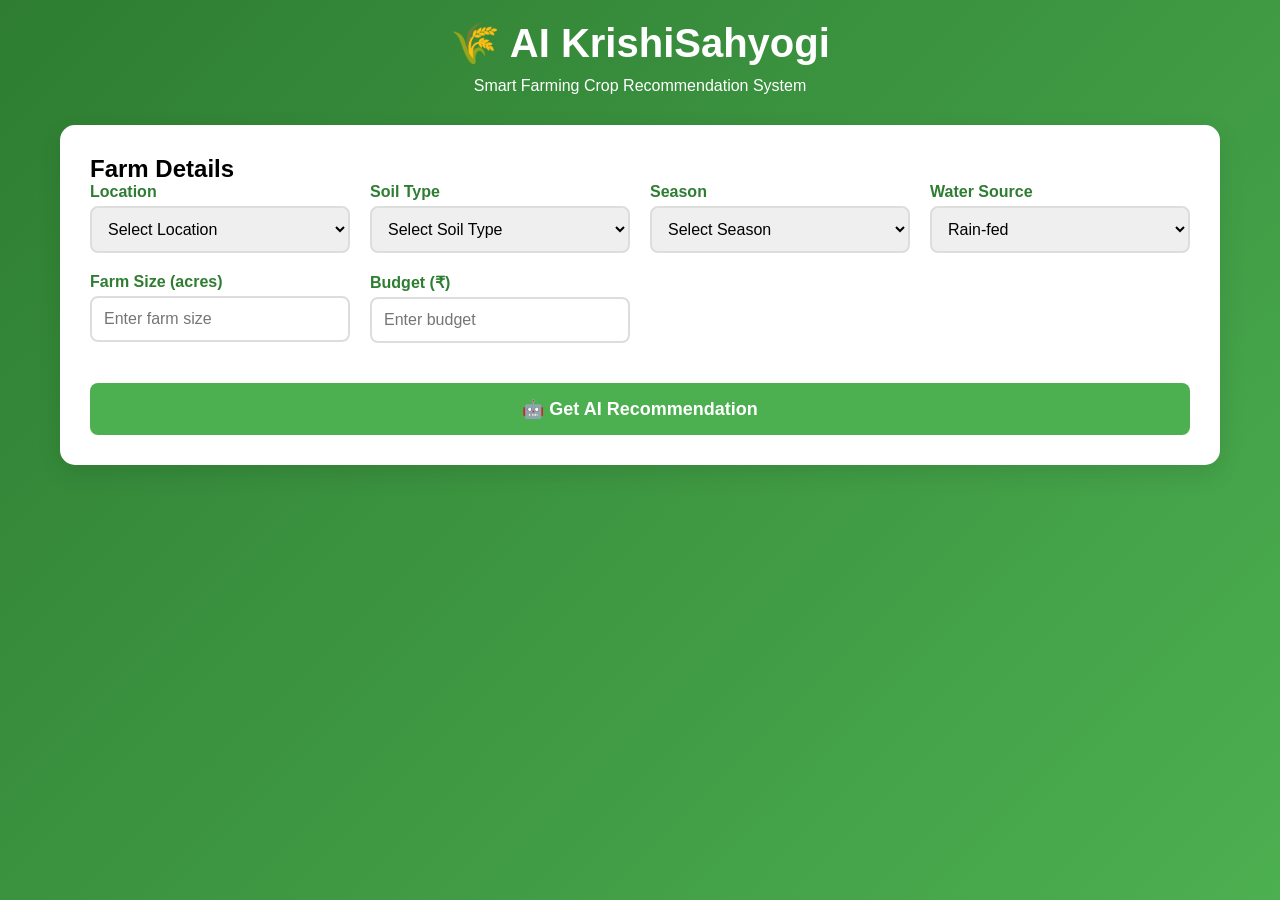
==== index.html @ 2fc5aa6c "first commit" ====
<!DOCTYPE html>
<html lang="en">
<head>
    <meta charset="UTF-8">
    <meta name="viewport" content="width=device-width, initial-scale=1.0">
    <title>🌾 AI KrishiSahyogi - Smart Farming Crop Guide</title>
    <link rel="stylesheet" href="style.css">
</head>
<body>
    <div class="container">
        <div class="header">
            <h1>🌾 AI KrishiSahyogi</h1>
            <p>Smart Farming Crop Recommendation System</p>
        </div>

        <div class="card">
            <h2>Farm Details</h2>
            <form id="farmForm">
                <div class="form-grid">
                    <div class="form-group">
                        <label for="location">Location</label>
                        <select id="location" required>
                            <option value="">Select Location</option>
                            <option value="Punjab">Punjab</option>
                            <option value="Haryana">Haryana</option>
                            <option value="Uttar Pradesh">Uttar Pradesh</option>
                            <option value="Maharashtra">Maharashtra</option>
                            <option value="Karnataka">Karnataka</option>
                            <option value="Tamil Nadu">Tamil Nadu</option>
                        </select>
                    </div>
                    <div class="form-group">
                        <label for="soil">Soil Type</label>
                        <select id="soil" required>
                            <option value="">Select Soil Type</option>
                            <option value="Clay">Clay</option>
                            <option value="Loamy">Loamy</option>
                            <option value="Sandy">Sandy</option>
                            <option value="Silt">Silt</option>
                            <option value="Black Cotton">Black Cotton</option>
                        </select>
                    </div>
                    <div class="form-group">
                        <label for="season">Season</label>
                        <select id="season" required>
                            <option value="">Select Season</option>
                            <option value="Kharif (Monsoon)">Kharif (Monsoon)</option>
                            <option value="Rabi (Winter)">Rabi (Winter)</option>
                            <option value="Zaid (Summer)">Zaid (Summer)</option>
                        </select>
                    </div>
                    <div class="form-group">
                        <label for="water">Water Source</label>
                        <select id="water">
                            <option value="Rain-fed">Rain-fed</option>
                            <option value="Irrigation">Irrigation</option>
                            <option value="Drip System">Drip System</option>
                            <option value="Tube Well">Tube Well</option>
                        </select>
                    </div>
                    <div class="form-group">
                        <label for="farmSize">Farm Size (acres)</label>
                        <input type="number" id="farmSize" placeholder="Enter farm size">
                    </div>
                    <div class="form-group">
                        <label for="budget">Budget (₹)</label>
                        <input type="number" id="budget" placeholder="Enter budget">
                    </div>
                </div>
                <button type="submit" class="btn">🤖 Get AI Recommendation</button>
            </form>
        </div>

        <div class="card results" id="results">
            <div class="tabs">
                <button class="tab active" onclick="showTab(event, 'crops')">🌱 Crop Suggestions</button>
                <button class="tab" onclick="showTab(event, 'market')">💰 Market Prices</button>
                <button class="tab" onclick="showTab(event, 'weather')">🌤️ Weather Insights</button>
            </div>

            <div id="crops" class="tab-content active">
                <h3>Recommended Crops</h3>
                <div id="cropsList"></div>
            </div>

            <div id="market" class="tab-content">
                <h3>Market Analysis</h3>
                <div id="marketInfo"></div>
            </div>

            <div id="weather" class="tab-content">
                <h3>Weather Insights</h3>
                <div id="weatherInfo"></div>
            </div>
        </div>
    </div>

    <script src="script.js"></script>
</body>
</html>
---- style.css ----
* { margin: 0; padding: 0; box-sizing: border-box; }
body { font-family: Arial, sans-serif; background: linear-gradient(135deg, #2E7D32, #4CAF50); min-height: 100vh; }
.container { max-width: 1200px; margin: 0 auto; padding: 20px; }
.header { text-align: center; color: white; margin-bottom: 30px; }
.header h1 { font-size: 2.5em; margin-bottom: 10px; }
.card { background: white; border-radius: 15px; padding: 30px; margin-bottom: 20px; box-shadow: 0 8px 25px rgba(0,0,0,0.1); }
.form-grid { display: grid; grid-template-columns: repeat(auto-fit, minmax(250px, 1fr)); gap: 20px; margin-bottom: 20px; }
.form-group { display: flex; flex-direction: column; }
.form-group label { font-weight: bold; margin-bottom: 5px; color: #2E7D32; }
.form-group select, .form-group input { padding: 12px; border: 2px solid #ddd; border-radius: 8px; font-size: 16px; }
.btn { background: #4CAF50; color: white; padding: 15px 30px; border: none; border-radius: 8px; font-size: 18px; font-weight: bold; cursor: pointer; width: 100%; margin-top: 20px; }
.btn:hover { background: #45a049; }
.results { display: none; }
.tabs { display: flex; margin-bottom: 20px; }
.tab { flex: 1; padding: 15px; background: #f5f5f5; border: none; cursor: pointer; font-weight: bold; }
.tab.active { background: #4CAF50; color: white; }
.tab-content { display: none; }
.tab-content.active { display: block; }
.crop-item { background: #f8f9fa; padding: 15px; margin: 10px 0; border-radius: 8px; border-left: 4px solid #4CAF50; }
.crop-name { font-size: 1.2em; font-weight: bold; color: #2E7D32; }
.crop-details { margin-top: 8px; color: #666; }
.weather-info { background: #e3f2fd; padding: 15px; border-radius: 8px; margin: 10px 0; }
.loading { text-align: center; padding: 20px; }
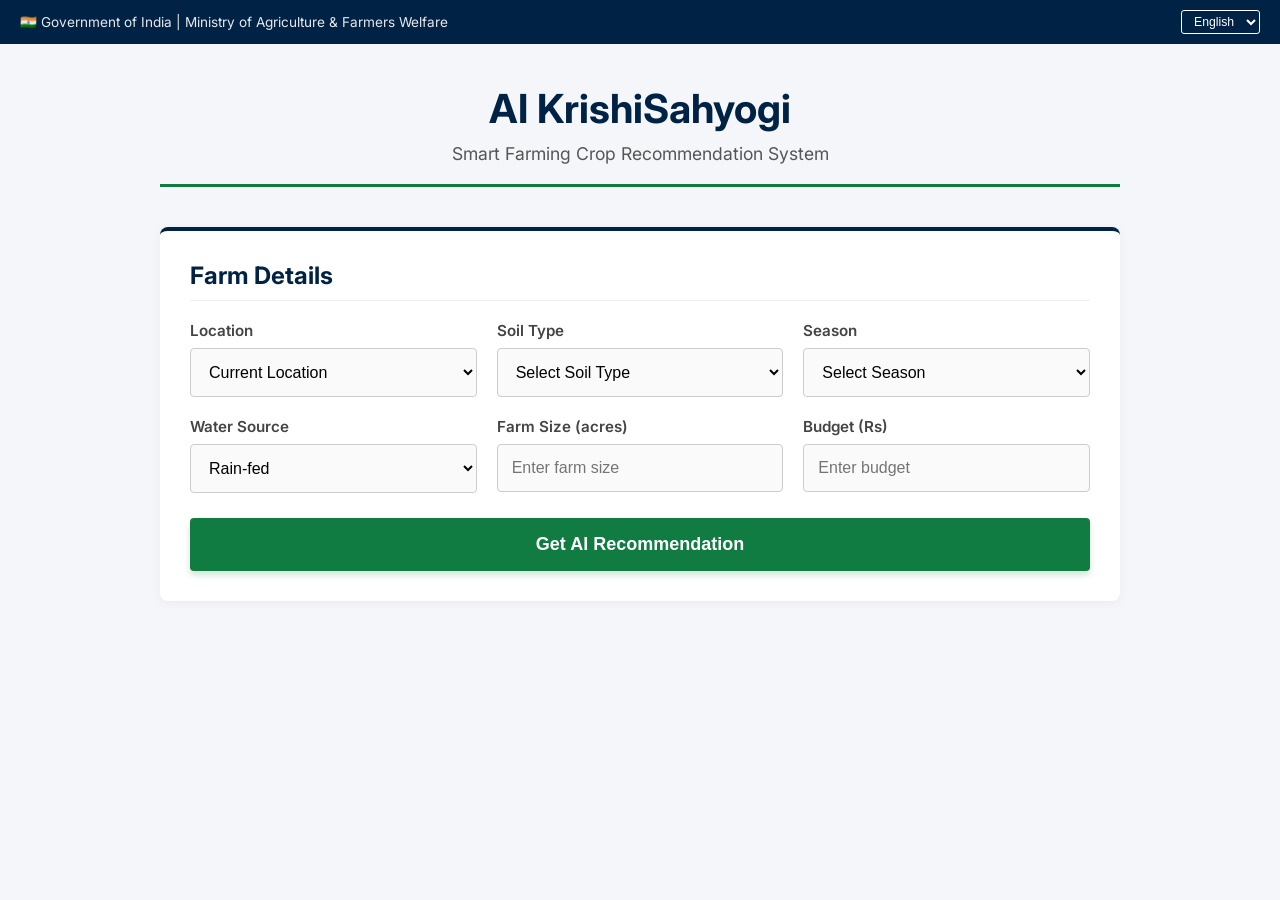
==== commit 73842beb: "Done some changes in location" ====
--- a/index.html
+++ b/index.html
@@ -3,14 +3,24 @@
 <head>
     <meta charset="UTF-8">
     <meta name="viewport" content="width=device-width, initial-scale=1.0">
-    <title>🌾 AI KrishiSahyogi - Smart Farming Crop Guide</title>
+    <meta name="description" content="Official AI-powered Smart Farming Crop Recommendation System for Indian Agriculture.">
+    <meta name="keywords" content="agriculture, farming, crop recommendation, ai farming, agriculture portal">
+    <meta name="author" content="Ministry of Agriculture & Farmers Welfare">
+    <title>AI KrishiSahyogi - Smart Farming Crop Guide</title>
     <link rel="stylesheet" href="style.css">
 </head>
 <body>
+    <div class="gov-banner">
+        <span>🇮🇳 Government of India | Ministry of Agriculture & Farmers Welfare</span>
+        <select id="langToggle" style="padding: 3px 8px; border-radius: 3px; background: transparent; color: white; border: 1px solid white; cursor: pointer; font-size: 0.9em;">
+            <option value="en" style="color: black;">English</option>
+            <option value="hi" style="color: black;">हिन्दी</option>
+        </select>
+    </div>
     <div class="container">
         <div class="header">
-            <h1>🌾 AI KrishiSahyogi</h1>
-            <p>Smart Farming Crop Recommendation System</p>
+            <h1 id="titleText">AI KrishiSahyogi</h1>
+            <p id="subtitleText">Smart Farming Crop Recommendation System</p>
         </div>
 
         <div class="card">
@@ -20,7 +30,7 @@
                     <div class="form-group">
                         <label for="location">Location</label>
                         <select id="location" required>
-                            <option value="">Select Location</option>
+                            <option value="Current Location" id="currentLocationOption">Current Location</option>
                             <option value="Punjab">Punjab</option>
                             <option value="Haryana">Haryana</option>
                             <option value="Uttar Pradesh">Uttar Pradesh</option>
@@ -60,22 +70,25 @@
                     </div>
                     <div class="form-group">
                         <label for="farmSize">Farm Size (acres)</label>
-                        <input type="number" id="farmSize" placeholder="Enter farm size">
+                        <input type="number" id="farmSize" placeholder="Enter farm size" min="0.1" step="0.1" required>
                     </div>
                     <div class="form-group">
-                        <label for="budget">Budget (₹)</label>
-                        <input type="number" id="budget" placeholder="Enter budget">
+                        <label for="budget">Budget (Rs)</label>
+                        <input type="number" id="budget" placeholder="Enter budget" min="1000" required>
                     </div>
                 </div>
-                <button type="submit" class="btn">🤖 Get AI Recommendation</button>
+                <button type="submit" class="btn">Get AI Recommendation</button>
             </form>
         </div>
 
         <div class="card results" id="results">
+            <div style="display: flex; justify-content: flex-end; margin-bottom: 15px;">
+                <button onclick="window.print()" style="background: #2E7D32; color: white; border: none; padding: 10px 15px; border-radius: 5px; cursor: pointer; font-weight: bold;">Print Report</button>
+            </div>
             <div class="tabs">
-                <button class="tab active" onclick="showTab(event, 'crops')">🌱 Crop Suggestions</button>
-                <button class="tab" onclick="showTab(event, 'market')">💰 Market Prices</button>
-                <button class="tab" onclick="showTab(event, 'weather')">🌤️ Weather Insights</button>
+                <button class="tab active" onclick="showTab(event, 'crops')">Crop Suggestions</button>
+                <button class="tab" onclick="showTab(event, 'market')">Market Prices</button>
+                <button class="tab" onclick="showTab(event, 'weather')">Weather Insights</button>
             </div>
 
             <div id="crops" class="tab-content active">
@@ -95,6 +108,18 @@
         </div>
     </div>
 
+    <!-- Location Permission Required Modal -->
+    <div id="locationModal" style="display: none; position: fixed; top: 0; left: 0; width: 100%; height: 100%; background: rgba(0,0,0,0.8); z-index: 1000; justify-content: center; align-items: center;">
+        <div style="background: white; padding: 30px; border-radius: 8px; max-width: 400px; text-align: center; box-shadow: 0 4px 20px rgba(0,0,0,0.2);">
+            <h3 style="color: #002244; margin-bottom: 15px; font-size: 1.5em;">Location Permission Required</h3>
+            <p style="color: #333; margin-bottom: 25px; line-height: 1.5;">You have to give permission to use this website. We need your precise location to provide accurate agricultural recommendations.</p>
+            <div style="display: flex; gap: 15px; justify-content: center;">
+                <button id="btnTryAgain" style="background: #107c41; color: white; padding: 12px 24px; border: none; border-radius: 4px; cursor: pointer; font-weight: bold; font-size: 1em;">Try Again</button>
+                <button id="btnCancel" style="background: #ccc; color: #333; padding: 12px 24px; border: none; border-radius: 4px; cursor: pointer; font-weight: bold; font-size: 1em;">Cancel</button>
+            </div>
+        </div>
+    </div>
+
     <script src="script.js"></script>
 </body>
 </html>
--- a/style.css
+++ b/style.css
@@ -1,23 +1,117 @@
+@import url('https://fonts.googleapis.com/css2?family=Inter:wght@300;400;600;700&display=swap');
+
 * { margin: 0; padding: 0; box-sizing: border-box; }
-body { font-family: Arial, sans-serif; background: linear-gradient(135deg, #2E7D32, #4CAF50); min-height: 100vh; }
-.container { max-width: 1200px; margin: 0 auto; padding: 20px; }
-.header { text-align: center; color: white; margin-bottom: 30px; }
-.header h1 { font-size: 2.5em; margin-bottom: 10px; }
-.card { background: white; border-radius: 15px; padding: 30px; margin-bottom: 20px; box-shadow: 0 8px 25px rgba(0,0,0,0.1); }
-.form-grid { display: grid; grid-template-columns: repeat(auto-fit, minmax(250px, 1fr)); gap: 20px; margin-bottom: 20px; }
+body { 
+    font-family: 'Inter', Arial, sans-serif; 
+    background-color: #f4f6f9; 
+    color: #333;
+    min-height: 100vh; 
+}
+.gov-banner {
+    background: #002244;
+    color: #fff;
+    padding: 10px 20px;
+    font-size: 0.85em;
+    display: flex;
+    justify-content: space-between;
+    align-items: center;
+}
+.gov-banner span { opacity: 0.9; }
+.container { max-width: 1000px; margin: 0 auto; padding: 20px; }
+.header { 
+    text-align: center; 
+    margin: 20px 0 40px 0; 
+    padding-bottom: 20px;
+    border-bottom: 3px solid #107c41; /* Agri Green */
+}
+.header h1 { font-size: 2.5em; color: #002244; margin-bottom: 10px; }
+.header p { color: #555; font-size: 1.1em; }
+.card { 
+    background: white; 
+    border-radius: 8px; 
+    padding: 30px; 
+    margin-bottom: 25px; 
+    box-shadow: 0 2px 10px rgba(0,0,0,0.05); 
+    border-top: 4px solid #002244;
+}
+.card h2 { color: #002244; margin-bottom: 20px; font-size: 1.5em; border-bottom: 1px solid #eee; padding-bottom: 10px; }
+.form-grid { 
+    display: grid; 
+    grid-template-columns: repeat(auto-fit, minmax(280px, 1fr)); 
+    gap: 20px; 
+    margin-bottom: 25px; 
+}
 .form-group { display: flex; flex-direction: column; }
-.form-group label { font-weight: bold; margin-bottom: 5px; color: #2E7D32; }
-.form-group select, .form-group input { padding: 12px; border: 2px solid #ddd; border-radius: 8px; font-size: 16px; }
-.btn { background: #4CAF50; color: white; padding: 15px 30px; border: none; border-radius: 8px; font-size: 18px; font-weight: bold; cursor: pointer; width: 100%; margin-top: 20px; }
-.btn:hover { background: #45a049; }
+.form-group label { font-weight: 600; margin-bottom: 8px; color: #444; font-size: 0.95em; }
+.form-group select, .form-group input { 
+    padding: 14px; 
+    border: 1px solid #ccc; 
+    border-radius: 4px; 
+    font-size: 16px; 
+    background: #fafafa;
+    transition: border 0.3s;
+}
+.form-group select:focus, .form-group input:focus {
+    border-color: #002244;
+    outline: none;
+    background: #fff;
+}
+.btn { 
+    background: #107c41; 
+    color: white; 
+    padding: 16px 30px; 
+    border: none; 
+    border-radius: 4px; 
+    font-size: 18px; 
+    font-weight: bold; 
+    cursor: pointer; 
+    width: 100%; 
+    transition: background 0.3s;
+    box-shadow: 0 4px 6px rgba(16, 124, 65, 0.2);
+}
+.btn:hover { background: #0c6132; }
 .results { display: none; }
-.tabs { display: flex; margin-bottom: 20px; }
-.tab { flex: 1; padding: 15px; background: #f5f5f5; border: none; cursor: pointer; font-weight: bold; }
-.tab.active { background: #4CAF50; color: white; }
+.tabs { display: flex; margin-bottom: 20px; border-bottom: 2px solid #eee; overflow-x: auto; }
+.tab { 
+    flex: 1; 
+    padding: 15px; 
+    background: transparent; 
+    border: none; 
+    cursor: pointer; 
+    font-weight: bold; 
+    color: #666;
+    border-bottom: 3px solid transparent;
+    white-space: nowrap;
+}
+.tab.active { color: #107c41; border-bottom-color: #107c41; }
 .tab-content { display: none; }
 .tab-content.active { display: block; }
-.crop-item { background: #f8f9fa; padding: 15px; margin: 10px 0; border-radius: 8px; border-left: 4px solid #4CAF50; }
-.crop-name { font-size: 1.2em; font-weight: bold; color: #2E7D32; }
-.crop-details { margin-top: 8px; color: #666; }
-.weather-info { background: #e3f2fd; padding: 15px; border-radius: 8px; margin: 10px 0; }
-.loading { text-align: center; padding: 20px; }+.tab-content h3 { color: #002244; margin-bottom: 15px; }
+.crop-item { 
+    background: #f8f9fa; 
+    padding: 20px; 
+    margin: 15px 0; 
+    border-radius: 6px; 
+    border-left: 5px solid #107c41; 
+    box-shadow: 0 1px 3px rgba(0,0,0,0.05);
+}
+.crop-name { font-size: 1.25em; font-weight: bold; color: #002244; }
+.crop-details { margin-top: 10px; color: #555; line-height: 1.6; }
+.weather-info { background: #eef2f5; padding: 20px; border-radius: 6px; margin: 15px 0; border-left: 5px solid #0055a4; }
+.loading { text-align: center; padding: 40px; color: #666; font-weight: bold; }
+.spinner { 
+    border: 4px solid #f3f3f3; 
+    border-top: 4px solid #107c41; 
+    border-radius: 50%; 
+    width: 50px; 
+    height: 50px; 
+    animation: spin 1s linear infinite; 
+    margin: 0 auto 15px auto; 
+}
+@keyframes spin { 0% { transform: rotate(0deg); } 100% { transform: rotate(360deg); } }
+
+@media print {
+    .gov-banner, .card:first-of-type, .tabs, button { display: none !important; }
+    .results { display: block !important; box-shadow: none; border: none; }
+    .tab-content { display: block !important; margin-bottom: 20px; }
+}
